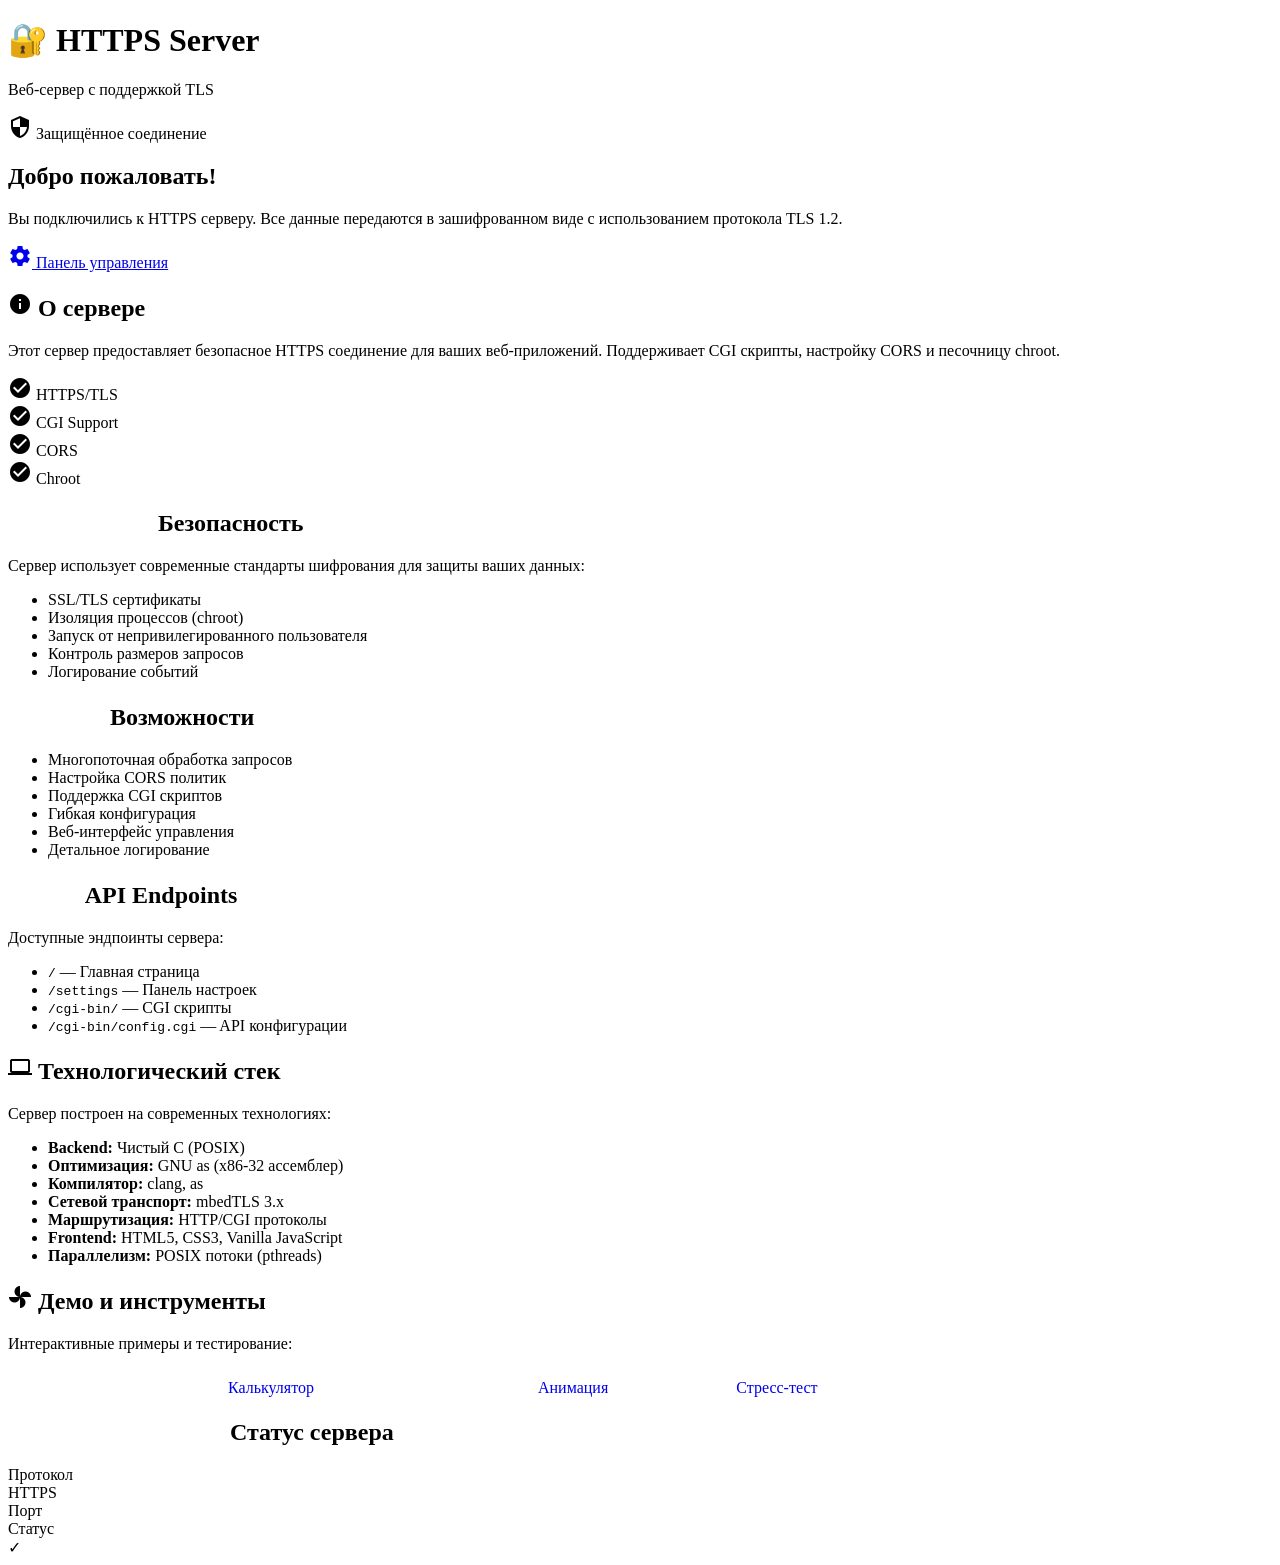
==== www/index.html @ 3b2e3c0f "feat: инициализация HTTPS веб-сервера с поддержкой CGI и TLS Backend: - server.c: ядро сервера (HTTP" ====
<!DOCTYPE html>
<html lang="ru">
<head>
    <meta charset="UTF-8">
    <meta name="viewport" content="width=device-width, initial-scale=1.0">
    <title>HTTPS Server</title>
    <link href="https://fonts.googleapis.com/icon?family=Material+Icons" rel="stylesheet">
    <link rel="stylesheet" href="/css/style.css">
</head>
<body>
    <div class="container">
        <div class="header">
            <h1>🔐 HTTPS Server</h1>
            <p>Веб-сервер с поддержкой TLS</p>
        </div>

        <!-- Hero Section -->
        <div class="hero">
            <div class="secure-badge">
                <span class="material-icons">security</span>
                Защищённое соединение
            </div>
            <h2>Добро пожаловать!</h2>
            <p>
                Вы подключились к HTTPS серверу. 
                Все данные передаются в зашифрованном виде с использованием протокола TLS 1.2.
            </p>
            <div class="hero-buttons">
                <a href="/settings" class="btn btn-primary">
                    <span class="material-icons">settings</span>
                    Панель управления
                </a>
            </div>
        </div>

        <!-- Info Cards -->
        <div class="cards-grid">
            <!-- Card 1: About -->
            <div class="card">
                <h2>
                    <span class="material-icons">info</span>
                    О сервере
                </h2>
                <p>
                    Этот сервер предоставляет безопасное HTTPS соединение для ваших веб-приложений.
                    Поддерживает CGI скрипты, настройку CORS и песочницу chroot.
                </p>
                <div class="feature-list">
                    <div class="feature">
                        <span class="material-icons">check_circle</span>
                        <span>HTTPS/TLS</span>
                    </div>
                    <div class="feature">
                        <span class="material-icons">check_circle</span>
                        <span>CGI Support</span>
                    </div>
                    <div class="feature">
                        <span class="material-icons">check_circle</span>
                        <span>CORS</span>
                    </div>
                    <div class="feature">
                        <span class="material-icons">check_circle</span>
                        <span>Chroot</span>
                    </div>
                </div>
            </div>

            <!-- Card 2: Security -->
            <div class="card">
                <h2>
                    <span class="material-icons">shield</span>
                    Безопасность
                </h2>
                <p>
                    Сервер использует современные стандарты шифрования для защиты ваших данных:
                </p>
                <ul>
                    <li>SSL/TLS сертификаты</li>
                    <li>Изоляция процессов (chroot)</li>
                    <li>Запуск от непривилегированного пользователя</li>
                    <li>Контроль размеров запросов</li>
                    <li>Логирование событий</li>
                </ul>
            </div>

            <!-- Card 3: Features -->
            <div class="card">
                <h2>
                    <span class="material-icons">bolt</span>
                    Возможности
                </h2>
                <ul>
                    <li>Многопоточная обработка запросов</li>
                    <li>Настройка CORS политик</li>
                    <li>Поддержка CGI скриптов</li>
                    <li>Гибкая конфигурация</li>
                    <li>Веб-интерфейс управления</li>
                    <li>Детальное логирование</li>
                </ul>
            </div>

            <!-- Card 4: API -->
            <div class="card">
                <h2>
                    <span class="material-icons">api</span>
                    API Endpoints
                </h2>
                <p>Доступные эндпоинты сервера:</p>
                <ul>
                    <li><code>/</code> — Главная страница</li>
                    <li><code>/settings</code> — Панель настроек</li>
                    <li><code>/cgi-bin/</code> — CGI скрипты</li>
                    <li><code>/cgi-bin/config.cgi</code> — API конфигурации</li>
                </ul>
            </div>

            <!-- Card 5: Technology Stack -->
            <div class="card">
                <h2>
                    <span class="material-icons">computer</span>
                    Технологический стек
                </h2>
                <p>Сервер построен на современных технологиях:</p>
                <ul>
                    <li><strong>Backend:</strong> Чистый C (POSIX)</li>
                    <li><strong>Оптимизация:</strong> GNU as (x86-32 ассемблер)</li>
                    <li><strong>Компилятор:</strong> clang, as</li>
                    <li><strong>Сетевой транспорт:</strong> mbedTLS 3.x</li>
                    <li><strong>Маршрутизация:</strong> HTTP/CGI протоколы</li>
                    <li><strong>Frontend:</strong> HTML5, CSS3, Vanilla JavaScript</li>
                    <li><strong>Параллелизм:</strong> POSIX потоки (pthreads)</li>
                </ul>
            </div>

            <!-- Card 6: Demos & Tools -->
            <div class="card">
                <h2>
                    <span class="material-icons">toys</span>
                    Демо и инструменты
                </h2>
                <p>Интерактивные примеры и тестирование:</p>
                <div class="feature-list" style="margin-top: 16px;">
                    <a href="/demos/calculator.html" class="feature" style="text-decoration: none; cursor: pointer;">
                        <span class="material-icons">calculate</span>
                        <span>Калькулятор</span>
                    </a>
                    <a href="/demos/animation.html" class="feature" style="text-decoration: none; cursor: pointer;">
                        <span class="material-icons">animation</span>
                        <span>Анимация</span>
                    </a>
                    <a href="/tools/stress-test.html" class="feature" style="text-decoration: none; cursor: pointer;">
                        <span class="material-icons">speed</span>
                        <span>Стресс-тест</span>
                    </a>
                </div>
            </div>
        </div>

        <!-- Stats Section -->
        <div class="stats">
            <h2>
                <span class="material-icons">analytics</span>
                Статус сервера
            </h2>
            <div class="stats-grid">
                <div class="stat-item">
                    <div class="stat-label">Протокол</div>
                    <div class="stat-value" id="protocol">HTTPS</div>
                </div>
                <div class="stat-item">
                    <div class="stat-label">Порт</div>
                    <div class="stat-value" id="port"></div>
                </div>
                <div class="stat-item">
                    <div class="stat-label">Статус</div>
                    <div class="stat-value" id="server-status">✓</div>
                </div>
            </div>
        </div>

        <div class="divider"></div>
    </div>

    <script src="/js/index.js"></script>
</body>
</html>
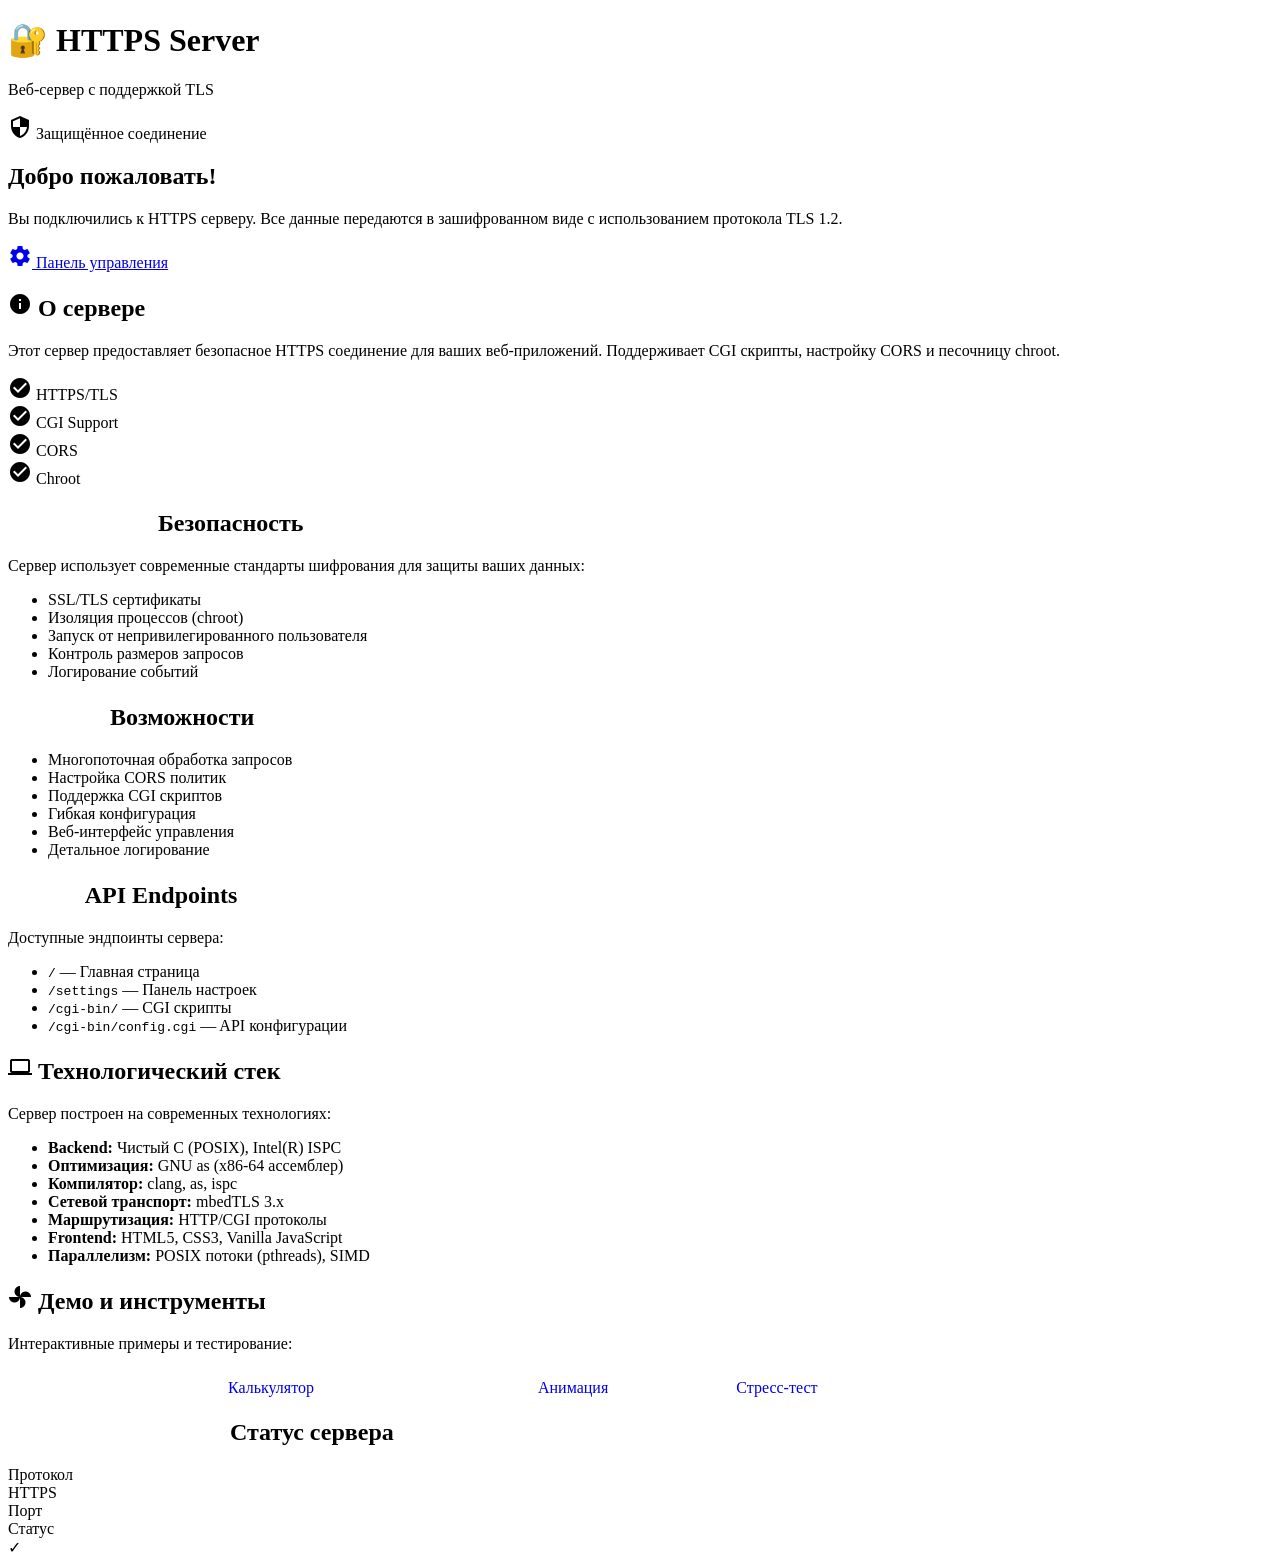
==== commit 4741fd0f: "perf(ispc): add SIMD optimizations and update find_ip_in_tracker API" ====
--- a/www/index.html
+++ b/www/index.html
@@ -122,13 +122,13 @@
                 </h2>
                 <p>Сервер построен на современных технологиях:</p>
                 <ul>
-                    <li><strong>Backend:</strong> Чистый C (POSIX)</li>
-                    <li><strong>Оптимизация:</strong> GNU as (x86-32 ассемблер)</li>
-                    <li><strong>Компилятор:</strong> clang, as</li>
+                    <li><strong>Backend:</strong> Чистый C (POSIX), Intel(R) ISPC</li>
+                    <li><strong>Оптимизация:</strong> GNU as (x86-64 ассемблер)</li>
+                    <li><strong>Компилятор:</strong> clang, as, ispc</li>
                     <li><strong>Сетевой транспорт:</strong> mbedTLS 3.x</li>
                     <li><strong>Маршрутизация:</strong> HTTP/CGI протоколы</li>
                     <li><strong>Frontend:</strong> HTML5, CSS3, Vanilla JavaScript</li>
-                    <li><strong>Параллелизм:</strong> POSIX потоки (pthreads)</li>
+                    <li><strong>Параллелизм:</strong> POSIX потоки (pthreads), SIMD</li>
                 </ul>
             </div>
 
@@ -183,4 +183,4 @@
 
     <script src="/js/index.js"></script>
 </body>
-</html>+</html>
